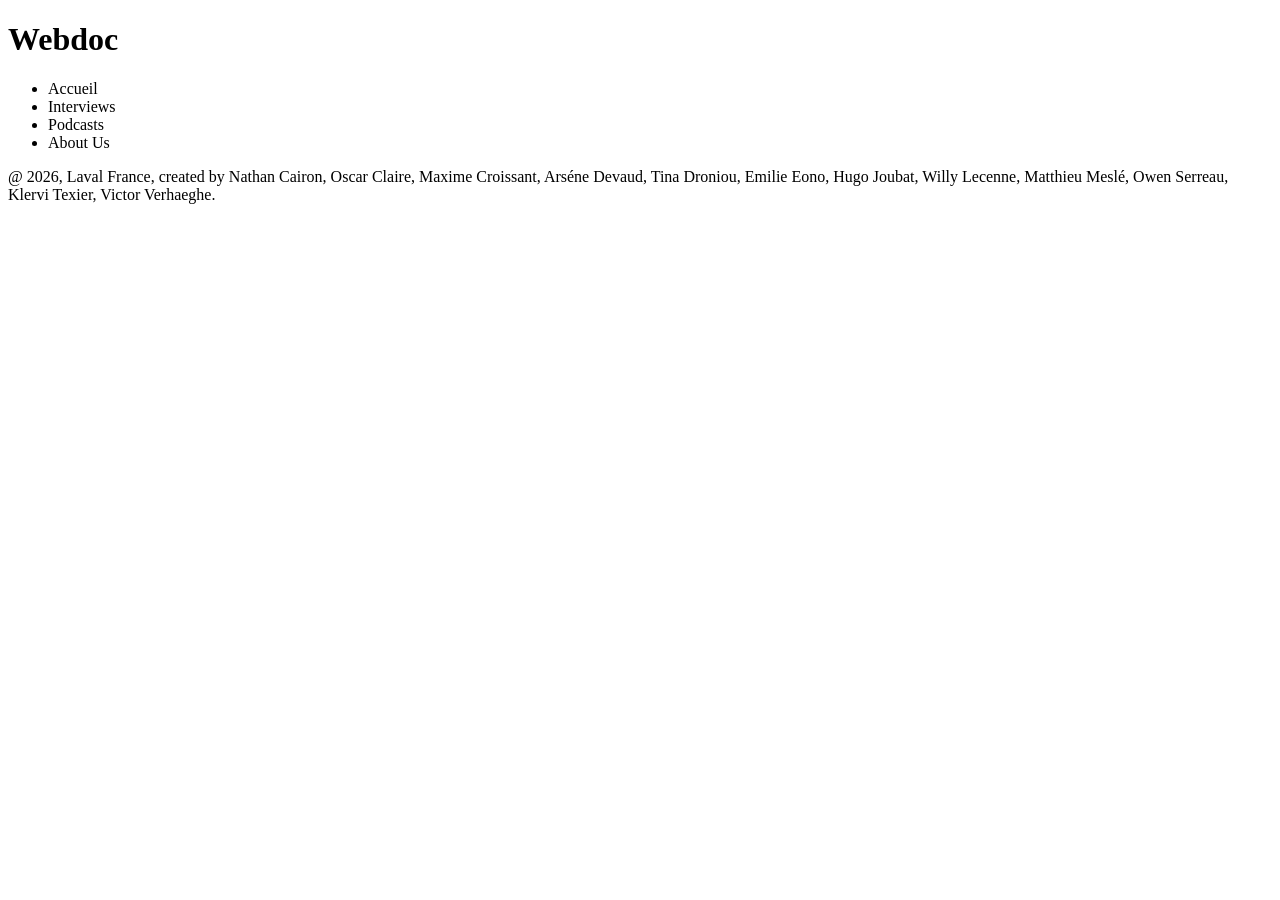
==== about.html @ c963a5f6 "Signed-off-by: Hugo <Hugo.Joubat.Etu@univ-lemans.fr> ajout d'un php préliminaire" ====
<!DOCTYPE html>
<html lang="en">
<head>
    <meta charset="UTF-8">
    <meta name="viewport" content="width=device-width, initial-scale=1.0">
    <title>Webdoc</title>
    <link rel="stylesheet" href="./styles/styles.css" type="text/css">
</head>
<body>
    <header>
        <h1>Webdoc</h1>
        <nav>
            <ul>
                <li><a>Accueil</a></li>
                <li><a>Interviews</a></li>
                <li><a>Podcasts</a></li>
                <li><a>About Us</a></li>
            </ul>
        </nav>
    </header>
    <main>
        <section>

        </section>
    </main>
    <footer>
        @ 2026, Laval France, created by Nathan Cairon, Oscar Claire, Maxime Croissant, Arséne Devaud, Tina Droniou, Emilie Eono, Hugo Joubat, Willy Lecenne, Matthieu Meslé, Owen Serreau, Klervi Texier, Victor Verhaeghe.
    </footer>
</body>
</html>
---- styles/styles.css ----
/*--- Base ---*/

:root{
    --couleur-princ:#000000;
    --couleur-sec:#000000;
    --couleur-terc:#000000;
    --couleur-police:#ffffff;
}



html{
    margin: 0;
    padding: 0;
}

body{

}

/*--- Header ---*/

header{

}

/*--- Main ---*/

main{

}

section{

}

/*--- Footer ---*/

footer{
    
}
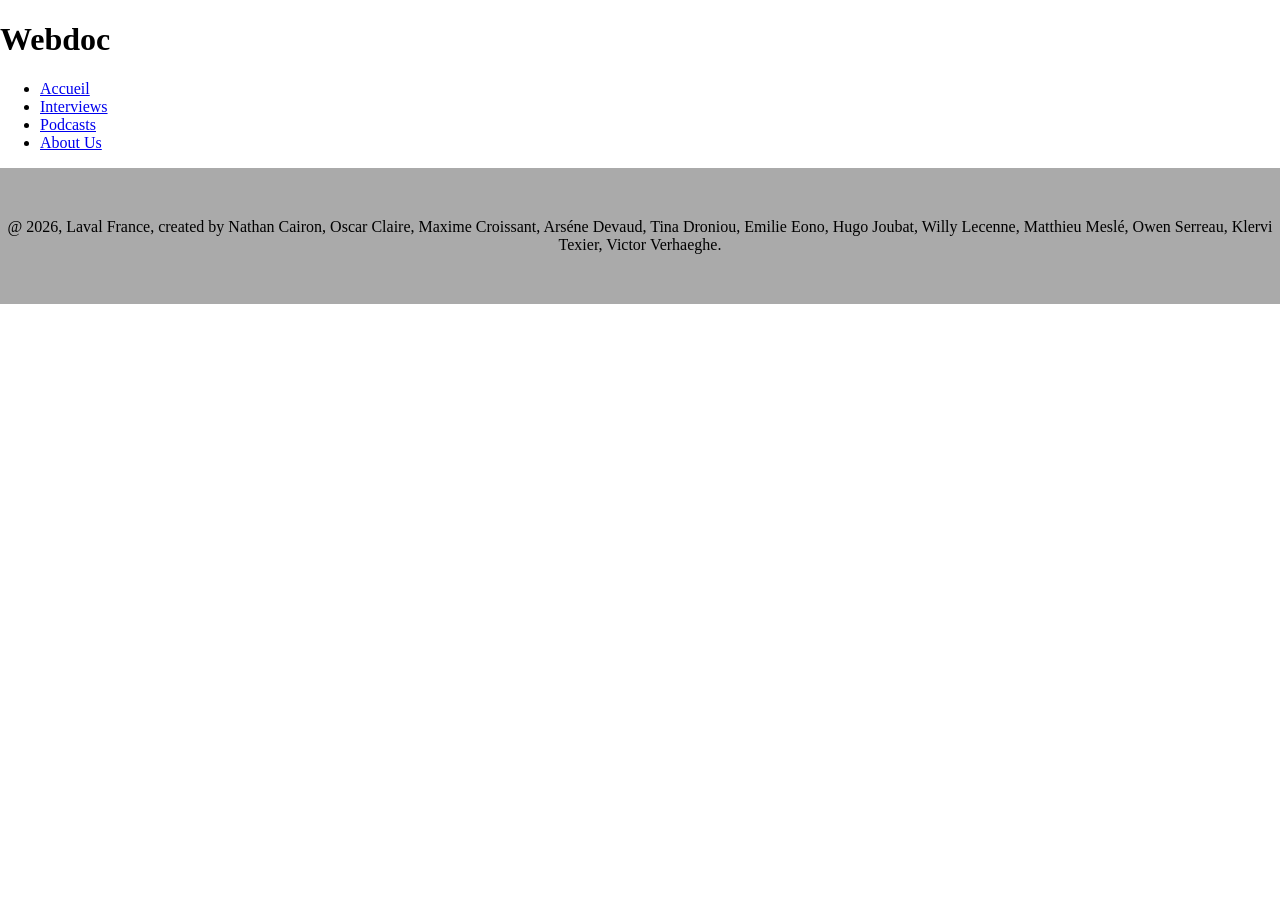
==== commit 5f3ee9a0: "Signed-off-by: Hugo <Hugo.Joubat.Etu@univ-lemans.fr>" ====
--- a/about.html
+++ b/about.html
@@ -11,10 +11,10 @@
         <h1>Webdoc</h1>
         <nav>
             <ul>
-                <li><a>Accueil</a></li>
-                <li><a>Interviews</a></li>
-                <li><a>Podcasts</a></li>
-                <li><a>About Us</a></li>
+                <li><a href="index.html">Accueil</a></li>
+                <li><a href="interviews.html">Interviews</a></li>
+                <li><a href="podcasts.html">Podcasts</a></li>
+                <li><a href="about.html">About Us</a></li>
             </ul>
         </nav>
     </header>
--- a/styles/styles.css
+++ b/styles/styles.css
@@ -16,7 +16,8 @@
 }
 
 body{
-
+    margin: 0;
+    padding: 0;
 }
 
 /*--- Header ---*/
@@ -38,5 +39,9 @@
 /*--- Footer ---*/
 
 footer{
-    
+    background-color: #aaaaaa;
+    width: 100%;
+    padding:  50px 0;
+    bottom: 0;
+    text-align: center;
 }
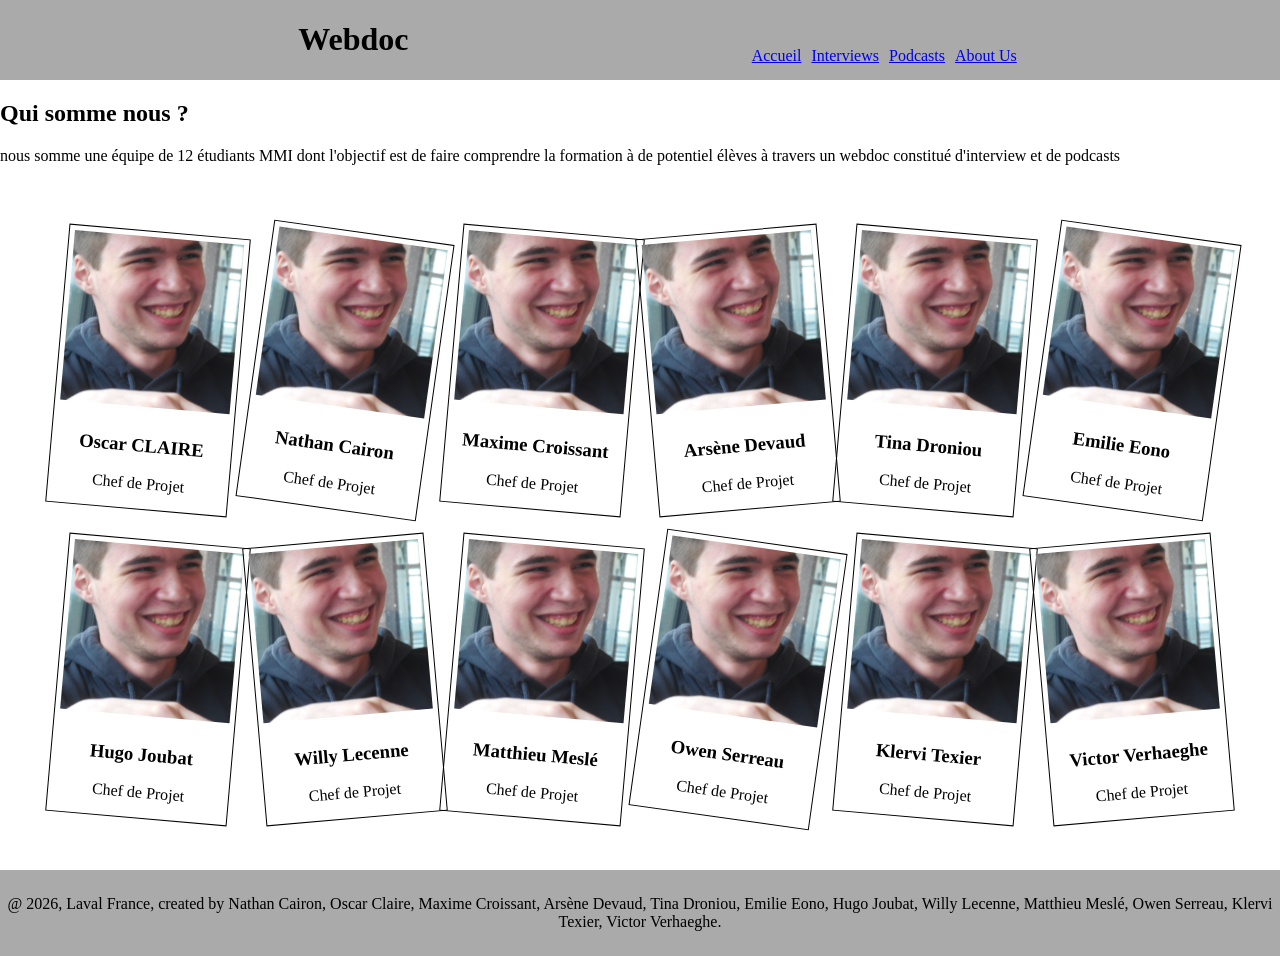
==== commit 5c6c0e7c: "Signed-off-by: Hugo <Hugo.Joubat.Etu@univ-lemans.fr>" ====
--- a/about.html
+++ b/about.html
@@ -20,11 +20,98 @@
     </header>
     <main>
         <section>
-
+            <h2>Qui somme nous ?</h2>
+            <p> nous somme une équipe de 12 étudiants MMI dont l'objectif est de faire comprendre la formation à de potentiel élèves à travers un webdoc constitué d'interview et de podcasts</p>
+        </section>
+        <section id="list-portrait">
+            <article class="portrait" id="">
+                <img src="/ressources/img/oscar.JPG" alt="photo du Chef de Projet">
+                <div>
+                    <h3>Oscar CLAIRE</h3>
+                    <p>Chef de Projet</p>
+                </div>
+            </article>
+            <article class="portrait" id="">
+                <img src="/ressources/img/oscar.JPG" alt="photo du Chef de Projet">
+                <div>
+                    <h3>Nathan Cairon</h3>
+                    <p>Chef de Projet</p>
+                </div>
+            </article>
+            <article class="portrait" id="">
+                <img src="/ressources/img/oscar.JPG" alt="photo du Chef de Projet">
+                <div>
+                    <h3>Maxime Croissant</h3>
+                    <p>Chef de Projet</p>
+                </div>
+            </article>
+            <article class="portrait" id="">
+                <img src="/ressources/img/oscar.JPG" alt="photo du Chef de Projet">
+                <div>
+                    <h3>Arsène Devaud</h3>
+                    <p>Chef de Projet</p>
+                </div>
+            </article>
+            <article class="portrait" id="">
+                <img src="/ressources/img/oscar.JPG" alt="photo du Chef de Projet">
+                <div>
+                    <h3>Tina Droniou</h3>
+                    <p>Chef de Projet</p>
+                </div>
+            </article>
+            <article class="portrait" id="">
+                <img src="/ressources/img/oscar.JPG" alt="photo du Chef de Projet">
+                <div>
+                    <h3>Emilie Eono</h3>
+                    <p>Chef de Projet</p>
+                </div>
+            </article>
+            <article class="portrait" id="">
+                <img src="/ressources/img/oscar.JPG" alt="photo du Chef de Projet">
+                <div>
+                    <h3>Hugo Joubat</h3>
+                    <p>Chef de Projet</p>
+                </div>
+            </article>
+            <article class="portrait" id="">
+                <img src="/ressources/img/oscar.JPG" alt="photo du Chef de Projet">
+                <div>
+                    <h3>Willy Lecenne</h3>
+                    <p>Chef de Projet</p>
+                </div>
+            </article>
+            <article class="portrait" id="">
+                <img src="/ressources/img/oscar.JPG" alt="photo du Chef de Projet">
+                <div>
+                    <h3>Matthieu Meslé</h3>
+                    <p>Chef de Projet</p>
+                </div>
+            </article>
+            <article class="portrait" id="">
+                <img src="/ressources/img/oscar.JPG" alt="photo du Chef de Projet">
+                <div>
+                    <h3>Owen Serreau</h3>
+                    <p>Chef de Projet</p>
+                </div>
+            </article>
+            <article class="portrait" id="">
+                <img src="/ressources/img/oscar.JPG" alt="photo du Chef de Projet">
+                <div>
+                    <h3>Klervi Texier</h3>
+                    <p>Chef de Projet</p>
+                </div>
+            </article>
+            <article class="portrait" id="">
+                <img src="/ressources/img/oscar.JPG" alt="photo du Chef de Projet">
+                <div>
+                    <h3>Victor Verhaeghe</h3>
+                    <p>Chef de Projet</p>
+                </div>
+            </article>
         </section>
     </main>
     <footer>
-        @ 2026, Laval France, created by Nathan Cairon, Oscar Claire, Maxime Croissant, Arséne Devaud, Tina Droniou, Emilie Eono, Hugo Joubat, Willy Lecenne, Matthieu Meslé, Owen Serreau, Klervi Texier, Victor Verhaeghe.
+        @ 2026, Laval France, created by Nathan Cairon, Oscar Claire, Maxime Croissant, Arsène Devaud, Tina Droniou, Emilie Eono, Hugo Joubat, Willy Lecenne, Matthieu Meslé, Owen Serreau, Klervi Texier, Victor Verhaeghe.
     </footer>
 </body>
 </html>
--- a/styles/styles.css
+++ b/styles/styles.css
@@ -6,42 +6,309 @@
     --couleur-sec:#000000;
     --couleur-terc:#000000;
     --couleur-police:#ffffff;
-}
-
-
-
-html{
+
+
+    --couleur-rouge:#ff0007;
+    --couleur-bleu: #1DB0FC;
+    --couleur-orange: #ff7700; 
+    --couleur-violet: #ff00cb;
+}
+
+
+
+html,body{
     margin: 0;
     padding: 0;
 }
 
 body{
+    height: 100vh;
+    display: flex;
+    flex-direction: column;
+    overflow: hidden;
+}
+
+#canvas{
+    position: absolute;
+    height: 100%;
+    width: 100%;
+    z-index: -1;
+}
+
+/*--- Header ---*/
+
+header{
+    background-color: #aaaaaa;
+
+    position: sticky;
+    top:0;
+    z-index: 10;
+    width: 100%;
+
+    display: flex;
+    flex-direction: row;
+    justify-content:space-evenly;
+}
+
+header ul{
+    height: 100%;
+    width: 100%;
+
+    display: flex;
+    flex-direction: row;
+    justify-content:space-around;
+
+    list-style-type:none ;
+}
+
+header li {
+    display: flex;
+    flex-direction: column;
+    justify-content: center;
+}
+
+
+/*--- Main ---*/
+
+main{
+    flex: 1;
+    display: flex;
+    flex-direction: column;
+}
+
+#color-control-old{
+    width: 200px;
+}
+
+
+
+
+
+
+
+/*-- section Accueil --*/
+#accueil-text{
+    text-align: center;
+    height: 100%;
+    display: flex;
+    flex-direction: column;
+    align-items: center;
+    justify-content: center;
+
+    user-select: none;
+}
+
+#accueil-text>div{
+    background-color: #ffffff;
+}
+
+
+.accueil-flottant{
+    position:absolute;
+    border: 1px solid black;
+    background-color: #ffffff;
+    width: 180px;
+    height: 240px;
+    text-align: center;
+    align-content: end;
+    transition: all 0.2s ease;
+    z-index: 3;
+}
+
+
+#accueil-flottant-pos1{
+    top:15%;
+    left:10%;
+    transform: rotate(-10deg);
+}
+
+#accueil-flottant-pos2{
+    position:absolute;
+    top:10%;
+    right:10%;
+    transform: rotate(5deg);
+}
+
+#accueil-flottant-pos3{
+    position:absolute;
+    bottom:10%;
+    right:12%;
+    transform: rotate(8deg);
+}
+
+#accueil-flottant-pos3:hover,#accueil-flottant-pos2:hover,#accueil-flottant-pos1:hover{
+    transform: scale(1.1);
+    box-shadow: 5px 5px 15px black;
+}
+
+
+
+/* -- Color-control -- */
+
+
+#color-control{
+    padding: 0;
+    margin: 5px;
+
+    width: 300px;
+    height: 50px;
+
+    display: flex;
+    flex-direction:row;
+    position: relative;
+
+    bottom: 0;
+    left:10px;
+    overflow: hidden;
+
+    gap: 5px;
+}
+
+
+
+#color-control>*{
+    width: 45px;
+    height: 45px;
+    transition: all 0.2s ease;
+}
+
+
+#color-picker-1{
+    background-color: var(--couleur-rouge);
+}
+
+#color-picker-2{
+    background-color: var(--couleur-bleu);
+}
+
+#color-picker-3{
+    background-color: var(--couleur-orange);
+}
+
+#color-picker-4{
+    background-color: var(--couleur-violet);
+}
+
+
+
+/*-- section interview --*/
+
+.interview-part{
+    display: flex;
+    flex-direction: column;
+}
+
+
+.interview-part:nth-child(1){
+    top:0;
+}
+.interview-part:nth-child(2){
+    top:0;
+}
+
+.interview-card{
+    position: relative;
+    border: 1px solid black;
+    width: 180px;
+    text-align: center;
+}
+
+.interview-card img{
+    margin: 5px;
+    height: 240px;
+    width: 170px;
+    object-fit: cover;
+}
+
+
+
+/*-- section video --*/
+
+.section-video{
+    display: flex;
+    flex-direction: row;
+    justify-content: space-between;
+    align-items: center;
+
+    margin: 0 50px;
+    flex:1;
+}
+
+
+
+form{
+    background-color: #aaaaaa;
+    user-select: none;
+    width:180px;
+}
+form p {
     margin: 0;
     padding: 0;
 }
 
-/*--- Header ---*/
-
-header{
-
-}
-
-/*--- Main ---*/
-
-main{
-
-}
-
-section{
-
-}
+
+
+
+/*-- Section About --*/
+.portrait{
+    border:1px solid black;
+    width: 180px;
+    transition: all 0.2s ease;
+}
+
+.portrait:hover{
+    transform:rotate(0);
+}
+
+.portrait{
+    border:1px solid black;
+    width: 180px;
+}
+
+.portrait img{
+    margin: 5px;
+    height: 170px;
+    width: 170px;
+    object-fit: cover;
+}
+
+
+.portrait div{
+    text-align: center;
+}
+
+
+#list-portrait{
+    margin: 50px;
+    display: grid;
+    grid-template-columns: repeat(6, 1fr);
+    row-gap:30px;
+}
+
+#list-portrait .portrait:nth-child(2n+1){
+    transform:rotate(5deg);
+}
+
+
+#list-portrait .portrait:nth-child(2n){
+    transform:rotate(-5deg);
+}
+
+#list-portrait .portrait:nth-child(4n-2){
+    transform:rotate(8deg);
+}
+
+#list-portrait .portrait{
+    justify-self: center;
+}
+
 
 /*--- Footer ---*/
 
 footer{
     background-color: #aaaaaa;
     width: 100%;
-    padding:  50px 0;
+    padding:  25px 0;
     bottom: 0;
     text-align: center;
 }
